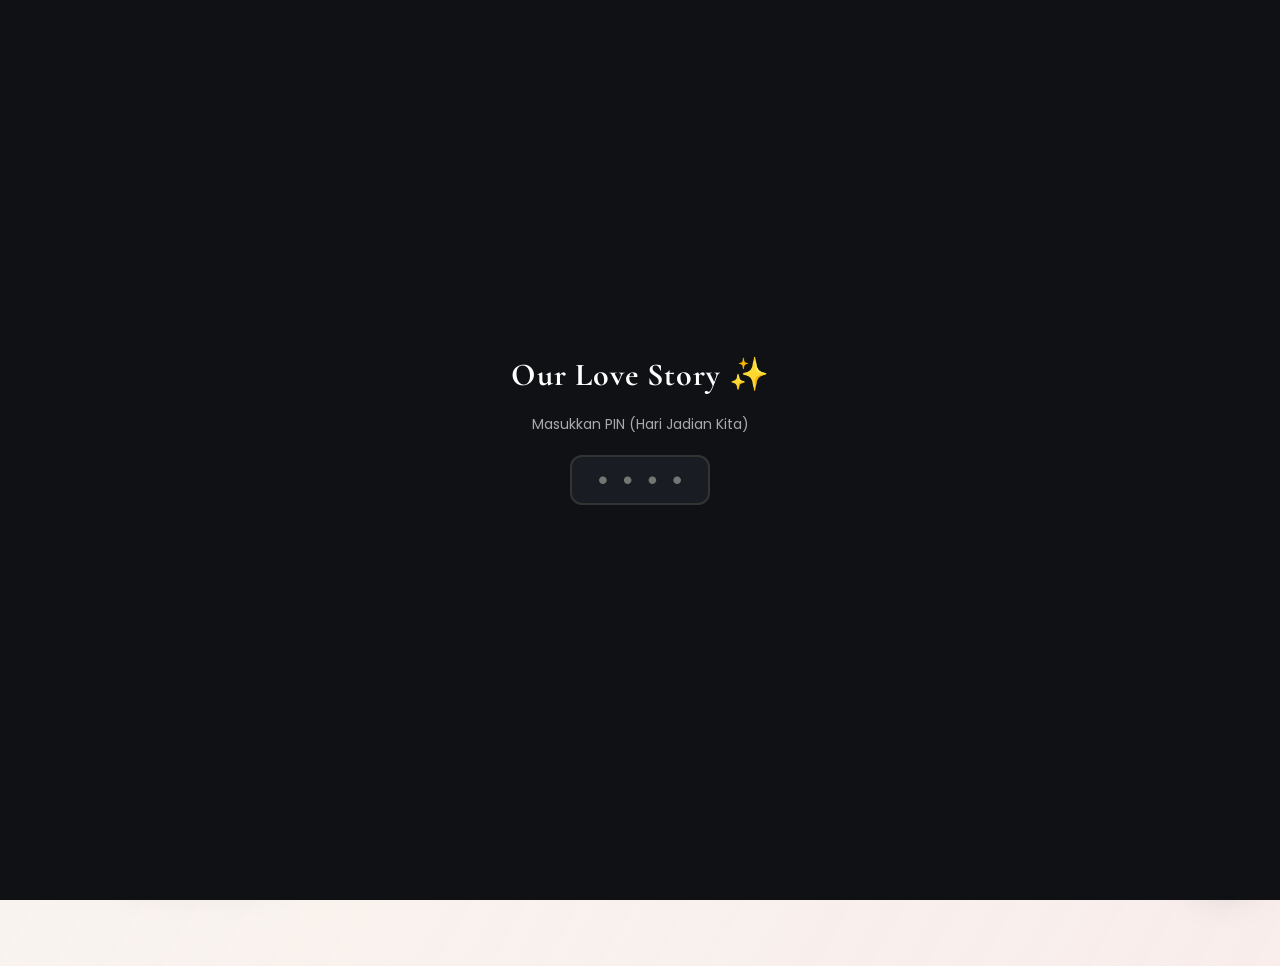
==== index.html @ c7fea876 "Initial commit - Our Love Story" ====
<!doctype html>
<html lang="en">
  <head>
    <meta charset="UTF-8" />
    <meta name="viewport" content="width=device-width, initial-scale=1.0" />
    <title>Happy 2nd Anniversary, My Love</title>
    <link rel="preconnect" href="https://fonts.googleapis.com" />
    <link rel="preconnect" href="https://fonts.gstatic.com" crossorigin />
    <link
      href="https://fonts.googleapis.com/css2?family=Cormorant+Garamond:wght@400;500;600;700&family=Dancing+Script:wght@500;600;700&family=Poppins:wght@300;400;500;600;700&display=swap"
      rel="stylesheet"
    />
    <link rel="stylesheet" href="style.css" />
  </head>
  <body style="--hero-image: url(&quot;assets/foto-utama.jpg&quot;)">
    <div class="cursor-glow"></div>
    <div class="floating-bg"></div>

    <nav class="navbar glass">
      <a href="index.html" class="logo">Our Love Story</a>
      <div class="nav-links">
        <a href="memories.html">Memories</a>
        <a href="reasons.html">Reasons</a>
        <a href="letter.html">Letter</a>
        <a href="cake.html">Cake</a>
        <a href="final.html">Final</a>
      </div>
    </nav>

    <button class="music-btn" id="musicBtn">♪</button>

    <main class="hero page-section">
      <div class="hero-overlay"></div>
      <section class="hero-content reveal">
        <p class="script-text">
          two years of love, laughter, and endless memories
        </p>
        <h1>Happy 2nd Anniversary<br /><span>My Dearest Love</span></h1>
        <p class="hero-desc">
          730 beautiful days of growing, laughing, and loving together. Two
          years down, and forever to go with you.
        </p>
        <div class="hero-actions">
          <a class="btn primary" href="cake.html">Cut the Cake</a>
          <a class="btn ghost" href="letter.html">Read My Letter</a>
        </div>
      </section>

      <aside class="countdown-card glass reveal delay-1">
        <p class="script-text">Celebrating 2 Years Together</p>
        <div class="countdown" id="countdown">
          <div><strong id="days">00</strong><span>Days</span></div>
          <div><strong id="hours">00</strong><span>Hours</span></div>
          <div><strong id="mins">00</strong><span>Mins</span></div>
          <div><strong id="secs">00</strong><span>Secs</span></div>
        </div>
      </aside>
    </main>

    <script src="script.js"></script>
  </body>
</html>
---- style.css ----
:root {
  --warm-white: #f9f5f0;
  --blush: #f8edeb;
  --rose: #e8cfc1;
  --champagne: #d8b4a0;
  --cocoa: #3e3232;
  --serif: "Cormorant Garamond", serif;
  --script: "Dancing Script", cursive;
  --body: "Poppins", sans-serif;
}

* {
  box-sizing: border-box;
  margin: 0;
  padding: 0;
}

html {
  scroll-behavior: smooth;
}

body {
  min-height: 100vh;
  overflow-x: hidden;
  color: var(--cocoa);
  font-family: var(--body);
  background: radial-gradient(circle at top left, #fff 0%, var(--warm-white) 35%, var(--blush) 100%);
}

a {
  color: inherit;
  text-decoration: none;
}

button {
  font: inherit;
}

.glass {
  background: rgba(255, 255, 255, 0.35);
  border: 1px solid rgba(255, 255, 255, 0.55);
  backdrop-filter: blur(22px);
  box-shadow: 0 24px 70px rgba(62, 50, 50, 0.12);
}

.navbar {
  position: fixed;
  top: 22px;
  left: 50%;
  z-index: 50;
  width: min(1120px, 92%);
  display: flex;
  align-items: center;
  justify-content: space-between;
  padding: 14px 24px;
  border-radius: 999px;
  transform: translateX(-50%);
}

.logo {
  font-family: var(--script);
  font-size: 30px;
  font-weight: 700;
}

.nav-links {
  display: flex;
  gap: 18px;
  font-size: 13px;
  font-weight: 500;
}

.nav-links a {
  opacity: 0.78;
  transition: 0.3s;
}

.nav-links a:hover {
  color: #9f6a59;
  opacity: 1;
}

.cursor-glow {
  position: fixed;
  z-index: 0;
  width: 280px;
  height: 280px;
  border-radius: 50%;
  pointer-events: none;
  background: radial-gradient(circle, rgba(216, 180, 160, 0.28), transparent 65%);
  transform: translate(-50%, -50%);
}

.floating-bg::before,
.floating-bg::after {
  content: "✦ ♥ ✧";
  position: fixed;
  z-index: 0;
  color: rgba(216, 180, 160, 0.35);
  font-size: 34px;
  animation: float 8s infinite ease-in-out;
}

.floating-bg::before {
  top: 18%;
  left: 7%;
}

.floating-bg::after {
  right: 8%;
  bottom: 18%;
  animation-delay: 2s;
}

.hero,
.page-section {
  min-height: 100vh;
}

.hero {
  position: relative;
  display: grid;
  grid-template-columns: 1.2fr 0.8fr;
  align-items: center;
  padding: 120px 9% 70px;
  background: linear-gradient(120deg, rgba(249, 245, 240, 0.78), rgba(248, 237, 235, 0.65)), var(--hero-image) center/cover;
}

.hero-overlay {
  position: absolute;
  inset: 0;
  background: radial-gradient(circle at 70% 40%, rgba(255, 255, 255, 0.55), transparent 35%);
}

.hero-content,
.countdown-card {
  position: relative;
  z-index: 2;
}

.script-text {
  margin-bottom: 8px;
  color: #a36f5c;
  font-family: var(--script);
  font-size: 30px;
}

.hero h1,
.sub-hero h1,
.final-page h1,
.cake-page h1 {
  font-family: var(--serif);
  font-size: clamp(62px, 9vw, 128px);
  font-weight: 600;
  line-height: 0.86;
  letter-spacing: -3px;
}

.hero h1 span {
  color: #8f5f51;
  font-style: italic;
}

.hero-desc {
  max-width: 560px;
  margin: 28px 0;
  font-size: 18px;
  line-height: 1.8;
}

.btn {
  display: inline-flex;
  align-items: center;
  justify-content: center;
  margin-right: 12px;
  padding: 14px 28px;
  border-radius: 999px;
  font-weight: 600;
  transition: 0.3s;
}

.primary {
  color: #fff;
  background: var(--cocoa);
  box-shadow: 0 20px 50px rgba(62, 50, 50, 0.22);
}

.ghost {
  background: rgba(255, 255, 255, 0.42);
  border: 1px solid rgba(62, 50, 50, 0.1);
}

.btn:hover,
.cut-cake-btn:hover {
  transform: translateY(-4px);
}

.countdown-card {
  max-width: 420px;
  padding: 28px;
  border-radius: 32px;
}

.countdown {
  display: grid;
  grid-template-columns: repeat(4, 1fr);
  gap: 12px;
}

.countdown div {
  padding: 18px 10px;
  text-align: center;
  background: rgba(255, 255, 255, 0.42);
  border-radius: 22px;
}

.countdown strong {
  font-family: var(--serif);
  font-size: 36px;
}

.countdown span {
  display: block;
  font-size: 12px;
}

.music-btn {
  position: fixed;
  right: 28px;
  bottom: 28px;
  z-index: 60;
  width: 56px;
  height: 56px;
  color: #fff;
  font-size: 24px;
  background: var(--cocoa);
  border: 0;
  border-radius: 50%;
  box-shadow: 0 18px 42px rgba(62, 50, 50, 0.25);
  cursor: pointer;
}

.sub-hero {
  padding: 150px 8% 55px;
  text-align: center;
}

.sub-hero p {
  max-width: 680px;
  margin: 10px auto 24px;
}

.masonry {
  columns: 3 260px;
  column-gap: 24px;
  padding: 30px 8%;
}

.polaroid {
  break-inside: avoid;
  margin-bottom: 24px;
  padding: 14px 14px 22px;
  background: #fff;
  border-radius: 24px;
  box-shadow: 0 20px 55px rgba(62, 50, 50, 0.14);
  transform: rotate(-1deg);
  transition: 0.35s;
}

.polaroid:nth-child(even) {
  transform: rotate(1.5deg);
}

.polaroid:hover {
  transform: translateY(-8px) rotate(0);
}

.photo {
  height: 260px;
  border-radius: 18px;
  background: linear-gradient(135deg, var(--rose), var(--champagne)) center/cover;
}
.photo video {
  width: 100%;
  height: 100%;
  border-radius: 18px;
  object-fit: cover;
  display: block;
}

.tall .photo {
  height: 390px;
}

.wide .photo {
  height: 230px;
}

.polaroid p {
  margin-top: 12px;
  font-family: var(--script);
  font-size: 25px;
}

.reason-grid {
  display: grid;
  grid-template-columns: repeat(auto-fit, minmax(210px, 1fr));
  gap: 20px;
  padding: 20px 8% 90px;
}

.reason-card {
  height: 190px;
  perspective: 900px;
  cursor: pointer;
}

.reason-inner {
  position: relative;
  width: 100%;
  height: 100%;
  transition: 0.7s;
  transform-style: preserve-3d;
}

.reason-card:hover .reason-inner,
.reason-card:focus-within .reason-inner {
  transform: rotateY(180deg);
}

.reason-front,
.reason-back {
  position: absolute;
  inset: 0;
  display: grid;
  place-items: center;
  padding: 24px;
  text-align: center;
  border-radius: 28px;
  backface-visibility: hidden;
  box-shadow: 0 18px 45px rgba(62, 50, 50, 0.11);
}

.reason-front {
  background: rgba(255, 255, 255, 0.5);
}

.reason-front h3 {
  font-family: var(--serif);
  font-size: 42px;
}

.reason-back {
  color: #fff;
  background-position: center;
  background-size: cover;
  transform: rotateY(180deg);
  place-items: end center;
  padding: 24px 20px 22px;
}

.reason-back p {
  width: 100%;
  margin: 0;
  font-family: var(--script);
  font-size: 25px;
  line-height: 1.25;
  text-shadow: 0 8px 24px rgba(0, 0, 0, 0.55);
}

.random-reason {
  max-width: 560px;
  margin: 22px auto 0;
  padding: 20px;
  border-radius: 28px;
}

.letter-page {
  min-height: 100vh;
  display: grid;
  grid-template-columns: 0.8fr 1.2fr;
  gap: 50px;
  align-items: center;
  padding: 150px 9% 70px;
}

.envelope {
  position: relative;
  height: 260px;
  cursor: pointer;
}

.env-body {
  position: absolute;
  bottom: 0;
  display: grid;
  place-items: center;
  width: 100%;
  height: 180px;
  border-radius: 18px;
  background: linear-gradient(135deg, var(--rose), #fff);
  box-shadow: 0 30px 70px rgba(62, 50, 50, 0.14);
}

.flap {
  position: absolute;
  top: 0;
  left: 8%;
  width: 84%;
  height: 160px;
  background: var(--champagne);
  clip-path: polygon(50% 100%, 0 0, 100% 0);
  transform-origin: top;
  transition: 0.7s;
}

.envelope.open .flap {
  transform: rotateX(180deg);
}

.letter-paper {
  min-height: 500px;
  padding: 46px;
  background: #fffaf5;
  border-radius: 34px;
  box-shadow: 0 30px 80px rgba(62, 50, 50, 0.16);
}

.letter-paper h1 {
  font-family: var(--serif);
  font-size: 58px;
}

.letter-paper p:last-child {
  font-size: 17px;
  line-height: 2;
}

.night {
  color: #fff;
  background: radial-gradient(circle at top, #453636 0%, #191317 70%);
}

.cake-page,
.final-page {
  min-height: 100vh;
  display: grid;
  place-items: center;
  padding: 150px 8% 70px;
  text-align: center;
}

.final-page {
  background: linear-gradient(rgba(25, 19, 23, 0.45), rgba(25, 19, 23, 0.86)), var(--final-image) center/cover;
}

.cake-page h1,
.final-page h1 {
  max-width: 900px;
}


.cake-section {
  position: relative;
  display: flex;
  flex-direction: column;
  align-items: center;
  justify-content: center;
  min-height: 62vh;
  overflow: visible;
}

.cake-glow {
  position: absolute;
  width: 460px;
  height: 460px;
  border-radius: 50%;
  background: radial-gradient(circle, rgba(255, 214, 186, 0.34), transparent 68%);
  filter: blur(2px);
}

.cake-stage-text {
  position: relative;
  z-index: 8;
  margin: 18px auto 28px;
  max-width: 620px;
  padding: 14px 22px;
  border: 1px solid rgba(255, 255, 255, 0.32);
  border-radius: 999px;
  background: rgba(255, 255, 255, 0.13);
  color: rgba(255, 255, 255, 0.88);
  backdrop-filter: blur(14px);
  font-size: 14px;
}

.cake {
  position: relative;
  width: 390px;
  height: 330px;
  margin-bottom: 38px;
  overflow: visible;
}

.plate {
  position: absolute;
  left: 50%;
  bottom: -18px;
  width: 390px;
  height: 34px;
  border-radius: 50%;
  background: rgba(255, 255, 255, 0.34);
  transform: translateX(-50%);
  box-shadow: 0 26px 45px rgba(0, 0, 0, 0.24);
}

.candles {
  position: absolute;
  top: 2px;
  left: 50%;
  z-index: 7;
  display: flex;
  gap: 28px;
  transform: translateX(-50%);
  transition: 0.85s ease;
}

.candle {
  position: relative;
  display: block;
  width: 13px;
  height: 58px;
  margin-top: 24px;
  border-radius: 8px;
  background: repeating-linear-gradient(45deg, #fff 0 7px, #f7a7b5 7px 14px);
  box-shadow: inset 0 -8px 12px rgba(0, 0, 0, 0.08);
}

.flame {
  position: absolute;
  top: -28px;
  left: 50%;
  width: 16px;
  height: 30px;
  border-radius: 50% 50% 45% 45%;
  background: radial-gradient(circle at 50% 65%, #fff7a8 0 24%, #ffd166 25% 56%, #ff7b00 57% 100%);
  transform: translateX(-50%);
  box-shadow: 0 0 18px #ffb347, 0 0 36px rgba(255, 179, 71, 0.72);
  animation: flicker 0.8s infinite alternate;
  transform-origin: bottom center;
  transition: 0.45s ease;
}

.smoke {
  position: absolute;
  top: -30px;
  left: 50%;
  width: 10px;
  height: 10px;
  border-radius: 50%;
  background: rgba(255, 255, 255, 0.72);
  opacity: 0;
  filter: blur(3px);
  transform: translateX(-50%) scale(0.3);
}

.cake.blow .flame {
  opacity: 0;
  transform: translateX(-50%) translateY(12px) scale(0.1) rotate(18deg);
  box-shadow: none;
}

.cake.blow .smoke {
  animation: smokeUp 1.45s ease-out forwards;
}

.cake.blow .candle:nth-child(2) .smoke {
  animation-delay: 0.15s;
}

.cake.blow .candle:nth-child(3) .smoke {
  animation-delay: 0.3s;
}

.cake-top,
.cake-middle,
.cake-bottom,
.cake-slice {
  position: absolute;
  left: 50%;
  border-radius: 22px;
  transform: translateX(-50%);
  transition: 0.9s cubic-bezier(0.22, 0.82, 0.22, 1);
}

.cake-top,
.cake-middle,
.cake-bottom {
  z-index: 3;
  box-shadow: 0 24px 42px rgba(0, 0, 0, 0.22);
  overflow: hidden;
}

.cake-top::after,
.cake-middle::after,
.cake-bottom::after {
  content: "";
  position: absolute;
  inset: 11px 18px auto;
  height: 12px;
  border-radius: 999px;
  background: rgba(255, 255, 255, 0.38);
}

.cake-bottom {
  bottom: 24px;
  width: 330px;
  height: 92px;
  background: linear-gradient(135deg, #e8cfc1, #c8937a);
}

.cake-middle {
  bottom: 104px;
  width: 270px;
  height: 84px;
  background: linear-gradient(135deg, #f8edeb, #e7b7aa);
}

.cake-top {
  bottom: 176px;
  width: 210px;
  height: 74px;
  background: linear-gradient(135deg, #fff5f2, #f1c8bb);
}

.cut-line {
  position: absolute;
  left: 57%;
  bottom: 24px;
  z-index: 6;
  width: 3px;
  height: 228px;
  border-radius: 999px;
  background: rgba(255, 255, 255, 0.85);
  opacity: 0;
  transform: rotate(10deg) scaleY(0);
  transform-origin: top;
  box-shadow: 0 0 18px rgba(255, 255, 255, 0.65);
}

.cake.knife-in .cut-line {
  opacity: 1;
  animation: cutTrace 0.75s ease-in-out forwards;
}

.cake-slice {
  z-index: 5;
  right: 20px;
  left: auto;
  bottom: 24px;
  width: 126px;
  height: 225px;
  border-radius: 18px 22px 20px 18px;
  background: linear-gradient(135deg, #fff5f2 0 30%, #f8edeb 30% 63%, #e8cfc1 63% 100%);
  clip-path: polygon(13% 0, 100% 13%, 78% 100%, 0 100%);
  opacity: 0;
  transform: translateX(-12px) rotate(0deg) scale(0.97);
  box-shadow: 0 28px 48px rgba(0, 0, 0, 0.25);
}

.cake-slice::before {
  content: "";
  position: absolute;
  inset: 0;
  background: radial-gradient(circle at 62% 38%, rgba(195, 92, 92, 0.65) 0 4px, transparent 5px),
    radial-gradient(circle at 48% 72%, rgba(195, 92, 92, 0.55) 0 4px, transparent 5px);
}

.knife {
  position: absolute;
  top: 0;
  right: -170px;
  z-index: 9;
  width: 218px;
  height: 44px;
  opacity: 0;
  transform: translate(80px, -20px) rotate(-34deg);
  transform-origin: right center;
  transition: 1s cubic-bezier(0.22, 0.82, 0.22, 1);
}

.knife-blade {
  position: absolute;
  left: 0;
  top: 12px;
  width: 158px;
  height: 18px;
  border-radius: 999px 4px 4px 999px;
  background: linear-gradient(90deg, #ffffff, #d7d7d7 55%, #9e9e9e);
  box-shadow: 0 14px 28px rgba(0, 0, 0, 0.25);
}

.knife-blade::before {
  content: "";
  position: absolute;
  left: 4px;
  top: 3px;
  width: 120px;
  height: 4px;
  border-radius: 999px;
  background: rgba(255, 255, 255, 0.8);
}

.knife-handle {
  position: absolute;
  right: 0;
  top: 5px;
  width: 68px;
  height: 32px;
  border-radius: 999px;
  background: linear-gradient(135deg, #714948, #3e292d);
  box-shadow: inset 8px 0 10px rgba(255, 255, 255, 0.08), 0 12px 24px rgba(0, 0, 0, 0.28);
}

.cake.knife-in .knife {
  opacity: 1;
  transform: translate(-205px, 128px) rotate(-21deg);
}

.cake.sliced .knife {
  opacity: 0;
  transform: translate(-245px, 170px) rotate(-12deg);
}

.cake.sliced .cake-top,
.cake.sliced .cake-middle,
.cake.sliced .cake-bottom {
  clip-path: polygon(0 0, 62% 0, 52% 100%, 0 100%);
}

.cake.sliced .cake-slice {
  opacity: 1;
  transform: translate(78px, 34px) rotate(12deg) scale(1);
}

.cake.sliced .candles {
  transform: translateX(-83%) translateY(-4px) rotate(-5deg);
}

.cut-cake-btn {
  position: relative;
  z-index: 8;
  padding: 18px 40px;
  color: #3e3232;
  font-size: 18px;
  font-weight: 600;
  cursor: pointer;
  background: rgba(255, 255, 255, 0.82);
  border: 0;
  border-radius: 50px;
  box-shadow: 0 10px 30px rgba(0, 0, 0, 0.16);
  transition: 0.4s;
}

.cut-cake-btn:hover {
  transform: translateY(-4px) scale(1.03);
}

.cut-cake-btn:disabled {
  cursor: default;
  opacity: 0.92;
  transform: none;
}

@keyframes smokeUp {
  0% { opacity: 0; transform: translateX(-50%) translateY(0) scale(0.35); }
  20% { opacity: 0.8; }
  100% { opacity: 0; transform: translateX(-50%) translateY(-58px) scale(2.3); }
}

@keyframes cutTrace {
  0% { transform: rotate(10deg) scaleY(0); }
  100% { transform: rotate(10deg) scaleY(1); }
}

#confetti {
  position: fixed;
  inset: 0;
  pointer-events: none;
}

.footer {
  padding: 35px;
  color: rgba(62, 50, 50, 0.68);
  text-align: center;
}

.night .footer {
  color: rgba(255, 255, 255, 0.65);
}

.reveal {
  opacity: 0;
  transform: translateY(24px);
  animation: reveal 0.8s forwards;
}

.delay-1 {
  animation-delay: 0.18s;
}

.delay-2 {
  animation-delay: 0.34s;
}

@keyframes reveal {
  to {
    opacity: 1;
    transform: none;
  }
}

@keyframes float {
  50% {
    transform: translateY(-26px) rotate(8deg);
  }
}

@keyframes flicker {
  to {
    transform: scale(1.15) translateY(-2px);
    opacity: 0.84;
  }
}

@media (max-width: 900px) {
  .hero,
  .letter-page {
    grid-template-columns: 1fr;
  }

  .nav-links {
    display: none;
  }

  .hero {
    padding-top: 145px;
  }

  .hero h1,
  .sub-hero h1,
  .final-page h1,
  .cake-page h1 {
    font-size: 64px;
  }

  .countdown {
    grid-template-columns: repeat(2, 1fr);
  }

  .cake {
    transform: scale(0.86);
  }
}


/* =========================================================
   RESPONSIVE FIXES
   Added to make the birthday website work nicely on laptops,
   tablets, mobile phones, and very small screens.
   ========================================================= */

html {
  -webkit-text-size-adjust: 100%;
}

body {
  width: 100%;
}

img,
video,
canvas {
  max-width: 100%;
}

main,
header,
section,
footer,
.navbar {
  position: relative;
}

.hero-content,
.countdown-card,
.sub-hero,
.masonry,
.reason-grid,
.letter-page,
.cake-page,
.final-page,
.footer {
  z-index: 1;
}

.navbar {
  gap: 14px;
}

.nav-links {
  min-width: 0;
}

.nav-links a {
  white-space: nowrap;
}

.hero-actions {
  display: flex;
  flex-wrap: wrap;
  gap: 12px;
}

.hero-actions .btn,
.final-page .btn,
.sub-hero .btn {
  margin-right: 0;
}

.countdown-card {
  width: 100%;
  justify-self: center;
}

.masonry {
  width: 100%;
}

.photo {
  overflow: hidden;
  background-position: center;
  background-size: cover;
}

.reason-card:focus .reason-inner {
  transform: rotateY(180deg);
}

.letter-paper,
.random-reason,
.countdown-card,
.polaroid,
.reason-front,
.reason-back {
  overflow-wrap: anywhere;
}

/* Laptop / small desktop */
@media (max-width: 1100px) {
  .hero {
    grid-template-columns: 1fr 0.9fr;
    gap: 36px;
    padding-inline: 6%;
  }

  .letter-page {
    gap: 34px;
    padding-inline: 6%;
  }

  .cake-page,
  .final-page {
    padding-inline: 6%;
  }
}

/* Tablet */
@media (max-width: 900px) {
  .navbar {
    top: 14px;
    width: min(720px, 94%);
    align-items: center;
  }

  .nav-links {
    display: flex;
    gap: 12px;
    max-width: 70%;
    overflow-x: auto;
    padding: 6px 2px 7px;
    scrollbar-width: none;
  }

  .nav-links::-webkit-scrollbar {
    display: none;
  }

  .nav-links a {
    padding: 8px 12px;
    border-radius: 999px;
    background: rgba(255, 255, 255, 0.38);
  }

  .hero,
  .letter-page {
    grid-template-columns: 1fr;
  }

  .hero {
    gap: 36px;
    min-height: auto;
    padding: 145px 6% 70px;
    background-position: center top;
  }

  .hero h1,
  .sub-hero h1,
  .final-page h1,
  .cake-page h1 {
    font-size: clamp(52px, 12vw, 82px);
    letter-spacing: -2px;
  }

  .countdown {
    grid-template-columns: repeat(4, 1fr);
  }

  .sub-hero {
    padding: 135px 6% 45px;
  }

  .masonry {
    columns: 2 240px;
    padding-inline: 6%;
  }

  .reason-grid {
    grid-template-columns: repeat(auto-fit, minmax(180px, 1fr));
    padding-inline: 6%;
  }

  .letter-page {
    min-height: auto;
    padding: 135px 6% 60px;
  }

  .envelope {
    max-width: 460px;
    width: 100%;
    margin: 0 auto;
  }

  .letter-paper {
    min-height: 360px;
  }

  .cake-page,
  .final-page {
    min-height: auto;
    padding: 135px 6% 60px;
  }

  .cake-section {
    min-height: 560px;
  }

  .cake {
    transform: scale(0.86);
    transform-origin: center top;
  }
}

/* Mobile */
@media (max-width: 640px) {
  .glass {
    backdrop-filter: blur(16px);
  }

  .navbar {
    top: 10px;
    width: 94%;
    flex-direction: column;
    justify-content: center;
    padding: 12px 14px;
    border-radius: 26px;
  }

  .logo {
    font-size: 28px;
    line-height: 1;
  }

  .nav-links {
    width: 100%;
    max-width: 100%;
    justify-content: flex-start;
    font-size: 12px;
  }

  .cursor-glow {
    display: none;
  }

  .floating-bg::before,
  .floating-bg::after {
    font-size: 24px;
    opacity: 0.65;
  }

  .hero {
    min-height: 100svh;
    padding: 150px 5% 46px;
    text-align: center;
  }

  .script-text {
    font-size: 25px;
  }

  .hero h1,
  .sub-hero h1,
  .final-page h1,
  .cake-page h1 {
    font-size: clamp(44px, 15vw, 62px);
    line-height: 0.92;
    letter-spacing: -1.4px;
  }

  .hero-desc {
    margin: 22px auto;
    font-size: 15px;
    line-height: 1.75;
  }

  .hero-actions {
    justify-content: center;
  }

  .btn {
    width: min(100%, 280px);
    padding: 13px 20px;
  }

  .countdown-card {
    padding: 20px;
    border-radius: 26px;
  }

  .countdown {
    grid-template-columns: repeat(2, 1fr);
    gap: 10px;
  }

  .countdown div {
    padding: 14px 8px;
    border-radius: 18px;
  }

  .countdown strong {
    font-size: 31px;
  }

  .music-btn {
    right: 18px;
    bottom: 18px;
    width: 50px;
    height: 50px;
    font-size: 22px;
  }

  .sub-hero {
    padding: 145px 5% 35px;
  }

  .sub-hero p {
    font-size: 14px;
    line-height: 1.7;
  }

  .masonry {
    columns: 1;
    padding: 20px 5% 60px;
  }

  .polaroid {
    margin-bottom: 18px;
    border-radius: 22px;
    transform: none;
  }

  .polaroid:nth-child(even),
  .polaroid:hover {
    transform: none;
  }

  .photo,
  .wide .photo {
    height: 245px;
  }

  .tall .photo {
    height: 340px;
  }

  .reason-grid {
    grid-template-columns: 1fr;
    gap: 16px;
    padding: 16px 5% 65px;
  }

  .reason-card {
    height: 172px;
  }

  .reason-front,
  .reason-back {
    border-radius: 24px;
  }

  .reason-back p,
  .polaroid p {
    font-size: 23px;
  }

  .random-reason {
    margin-top: 16px;
    padding: 16px;
    font-size: 14px;
  }

  .letter-page {
    padding: 145px 5% 45px;
    gap: 26px;
  }

  .envelope {
    height: 220px;
  }

  .env-body {
    height: 150px;
  }

  .flap {
    height: 135px;
  }

  .letter-paper {
    min-height: 330px;
    padding: 28px 22px;
    border-radius: 28px;
  }

  .letter-paper p:last-child {
    font-size: 15px;
    line-height: 1.9;
  }

  .cake-page,
  .final-page {
    padding: 145px 5% 48px;
  }

  .final-page p,
  .cake-page p {
    font-size: 14px;
    line-height: 1.7;
  }

  .cake-section {
    min-height: 500px;
    width: 100%;
  }

  .cake-glow {
    width: 320px;
    height: 320px;
  }

  .cake-stage-text {
    width: min(100%, 330px);
    margin-bottom: 12px;
    padding: 12px 16px;
    white-space: normal;
  }

  .cake {
    margin-bottom: -10px;
    transform: scale(0.72);
    transform-origin: center top;
  }

  .cut-cake-btn {
    width: min(100%, 310px);
    padding: 15px 22px;
    font-size: 16px;
  }

  .footer {
    padding: 25px 18px;
    font-size: 13px;
  }
}

/* Very small phones */
@media (max-width: 380px) {
  .navbar {
    width: 96%;
    padding-inline: 10px;
  }

  .nav-links a {
    padding: 7px 10px;
  }

  .hero,
  .sub-hero,
  .letter-page,
  .cake-page,
  .final-page {
    padding-inline: 4%;
  }

  .hero h1,
  .sub-hero h1,
  .final-page h1,
  .cake-page h1 {
    font-size: clamp(39px, 14vw, 50px);
  }

  .script-text {
    font-size: 23px;
  }

  .photo,
  .wide .photo {
    height: 220px;
  }

  .tall .photo {
    height: 300px;
  }

  .countdown strong {
    font-size: 28px;
  }

  .cake-section {
    min-height: 470px;
  }

  .cake {
    transform: scale(0.64);
    margin-bottom: -48px;
  }
}

@media (prefers-reduced-motion: reduce) {
  *,
  *::before,
  *::after {
    scroll-behavior: auto !important;
    animation-duration: 0.001ms !important;
    animation-iteration-count: 1 !important;
    transition-duration: 0.001ms !important;
  }
}
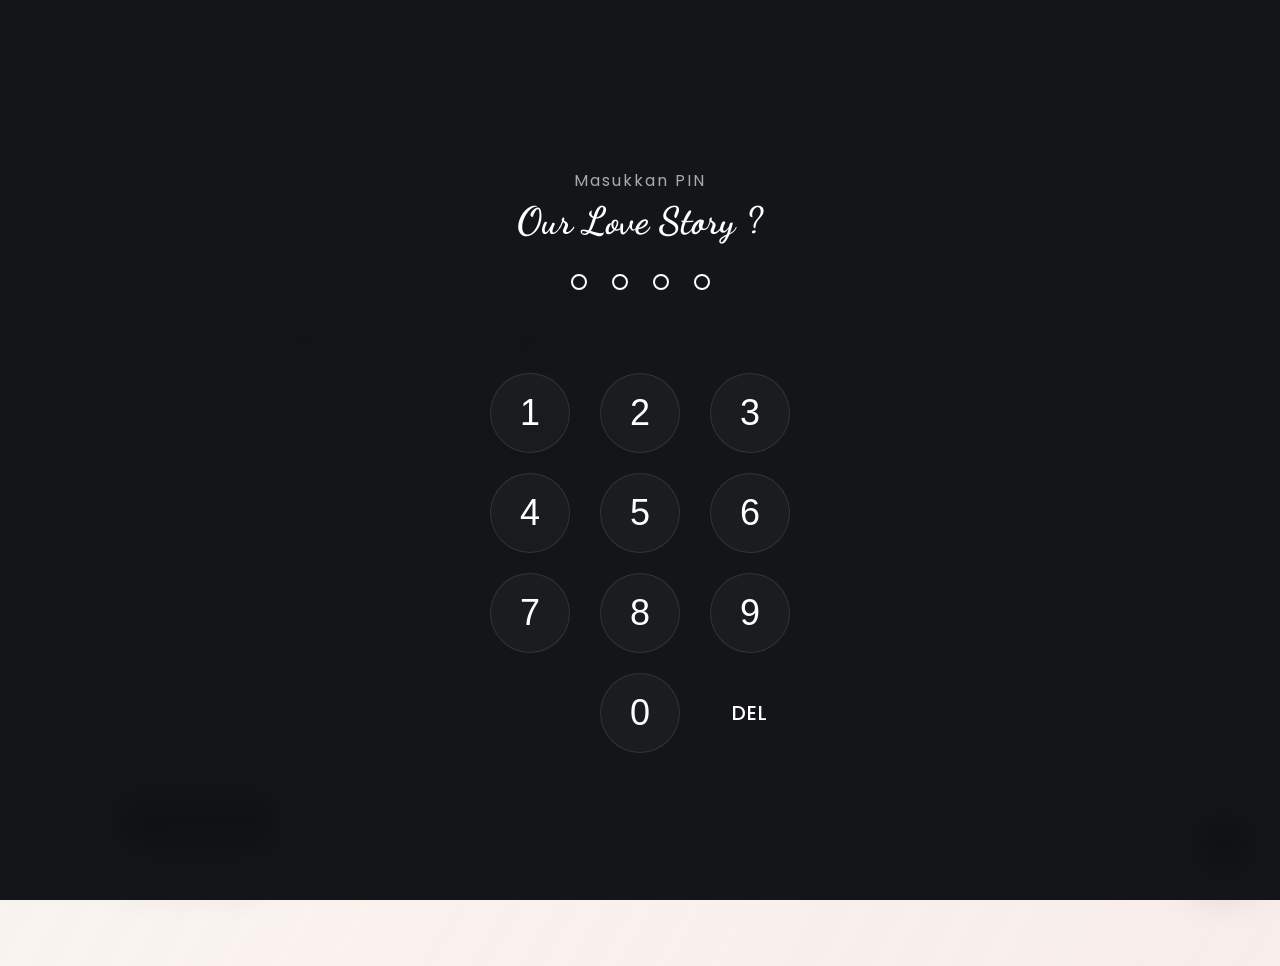
==== commit e497dbde: "Apply cache busting to force script.js reload for countdown update" ====
--- a/index.html
+++ b/index.html
@@ -57,6 +57,6 @@
       </aside>
     </main>
 
-    <script src="script.js"></script>
+    <script src="script.js?v=1788710577986"></script>
   </body>
 </html>
--- a/style.css
+++ b/style.css
@@ -1365,3 +1365,171 @@
     transition-duration: 0.001ms !important;
   }
 }
+
+
+/* --- PREMIUM ENVELOPE UPGRADES --- */
+.envelope {
+  position: relative;
+  perspective: 1000px;
+  transform-style: preserve-3d;
+  transition: transform 0.4s ease;
+}
+.envelope:hover {
+  transform: translateY(-10px);
+}
+.env-body {
+  background: repeating-linear-gradient(45deg, #ffcce6, #ffcce6 10px, #ffffff 10px, #ffffff 20px) !important;
+  box-shadow: 0 15px 40px rgba(255, 105, 180, 0.2), inset 0 0 50px rgba(255, 105, 180, 0.4) !important;
+  border: 2px solid #ffb3d9;
+  flex-direction: column;
+  justify-content: center;
+}
+.flap {
+  background: #ffb3d9 !important;
+  border-bottom: 2px solid #ff99cc;
+  box-shadow: 0 5px 15px rgba(0,0,0,0.1);
+  z-index: 10;
+}
+.wax-seal {
+  position: absolute;
+  top: 140px; /* Aligned with flap edge */
+  left: 50%;
+  transform: translateX(-50%);
+  width: 50px;
+  height: 50px;
+  background: radial-gradient(circle at 30% 30%, #e74c3c, #c0392b);
+  border-radius: 50%;
+  display: flex;
+  justify-content: center;
+  align-items: center;
+  font-size: 20px;
+  box-shadow: 0 5px 15px rgba(192, 57, 43, 0.5), inset 0 0 10px rgba(0,0,0,0.3);
+  z-index: 20;
+  transition: 0.7s ease;
+}
+.envelope.open .wax-seal {
+  transform: translateX(-50%) translateY(-140px) scale(0);
+  opacity: 0;
+}
+.stamp {
+  position: absolute;
+  top: 15px;
+  right: 20px;
+  width: 40px;
+  height: 50px;
+  background: url('https://upload.wikimedia.org/wikipedia/commons/thumb/c/c2/Heart_symbol_red.svg/1024px-Heart_symbol_red.svg.png') center/50% no-repeat, white;
+  border: 2px dashed #ffb3b3;
+  padding: 5px;
+}
+.letter-paper {
+  background: #fffaf5 url('https://www.transparenttextures.com/patterns/cream-paper.png') !important;
+  border: 1px solid #e6d3c1;
+  box-shadow: 5px 10px 40px rgba(0,0,0,0.08) !important;
+  position: relative;
+}
+.letter-paper::before {
+  content: "??";
+  position: absolute;
+  bottom: 20px;
+  right: 25px;
+  font-size: 40px;
+  opacity: 0.15;
+  transform: rotate(-15deg);
+}
+
+/* --- PHOTOSTRIP VINTAGE --- */
+.final-page {
+  display: flex !important;
+  flex-direction: row !important;
+  justify-content: center;
+  align-items: center;
+  gap: 80px;
+  flex-wrap: wrap;
+}
+.final-content {
+  display: flex;
+  flex-direction: column;
+  align-items: center;
+  text-align: center;
+  max-width: 600px;
+}
+.photostrip-container {
+  perspective: 1000px;
+  margin-top: 20px;
+}
+.photostrip {
+  background: #fdfbf7;
+  padding: 15px 15px 20px 15px;
+  border-radius: 4px;
+  box-shadow: 2px 10px 25px rgba(0,0,0,0.3);
+  display: flex;
+  flex-direction: column;
+  gap: 12px;
+  transform: rotate(3deg) scale(0.95);
+  transition: transform 0.4s cubic-bezier(0.175, 0.885, 0.32, 1.275);
+  position: relative;
+  width: 200px;
+}
+.photostrip:hover {
+  transform: rotate(0deg) scale(1.02);
+  box-shadow: 5px 15px 35px rgba(0,0,0,0.4);
+}
+.tape {
+  position: absolute;
+  top: -15px;
+  left: 50%;
+  transform: translateX(-50%) rotate(-2deg);
+  width: 80px;
+  height: 25px;
+  background: rgba(255, 255, 255, 0.4);
+  backdrop-filter: blur(2px);
+  border: 1px solid rgba(255,255,255,0.1);
+  box-shadow: 0 1px 3px rgba(0,0,0,0.1);
+  z-index: 10;
+}
+.photo-slot {
+  width: 100%;
+  height: 180px;
+  background: #ddd;
+  border-radius: 2px;
+  overflow: hidden;
+}
+.photo-slot img {
+  width: 100%;
+  height: 100%;
+  object-fit: cover;
+  filter: sepia(0.2) contrast(1.1); /* Vintage vibe */
+}
+.photostrip-text {
+  font-family: 'Dancing Script', cursive;
+  color: #333;
+  font-size: 24px;
+  text-align: center;
+  margin-top: 10px;
+}
+.sticker {
+  position: absolute;
+  font-size: 28px;
+  z-index: 5;
+  filter: drop-shadow(1px 2px 3px rgba(0,0,0,0.2));
+}
+.heart-sticker {
+  bottom: 15px;
+  right: -10px;
+  transform: rotate(15deg);
+}
+.star-sticker {
+  top: 40%;
+  left: -15px;
+  transform: rotate(-10deg);
+}
+
+@media (max-width: 900px) {
+  .final-page {
+    flex-direction: column !important;
+    gap: 40px;
+  }
+  .photostrip {
+    transform: rotate(2deg) scale(0.9);
+  }
+}
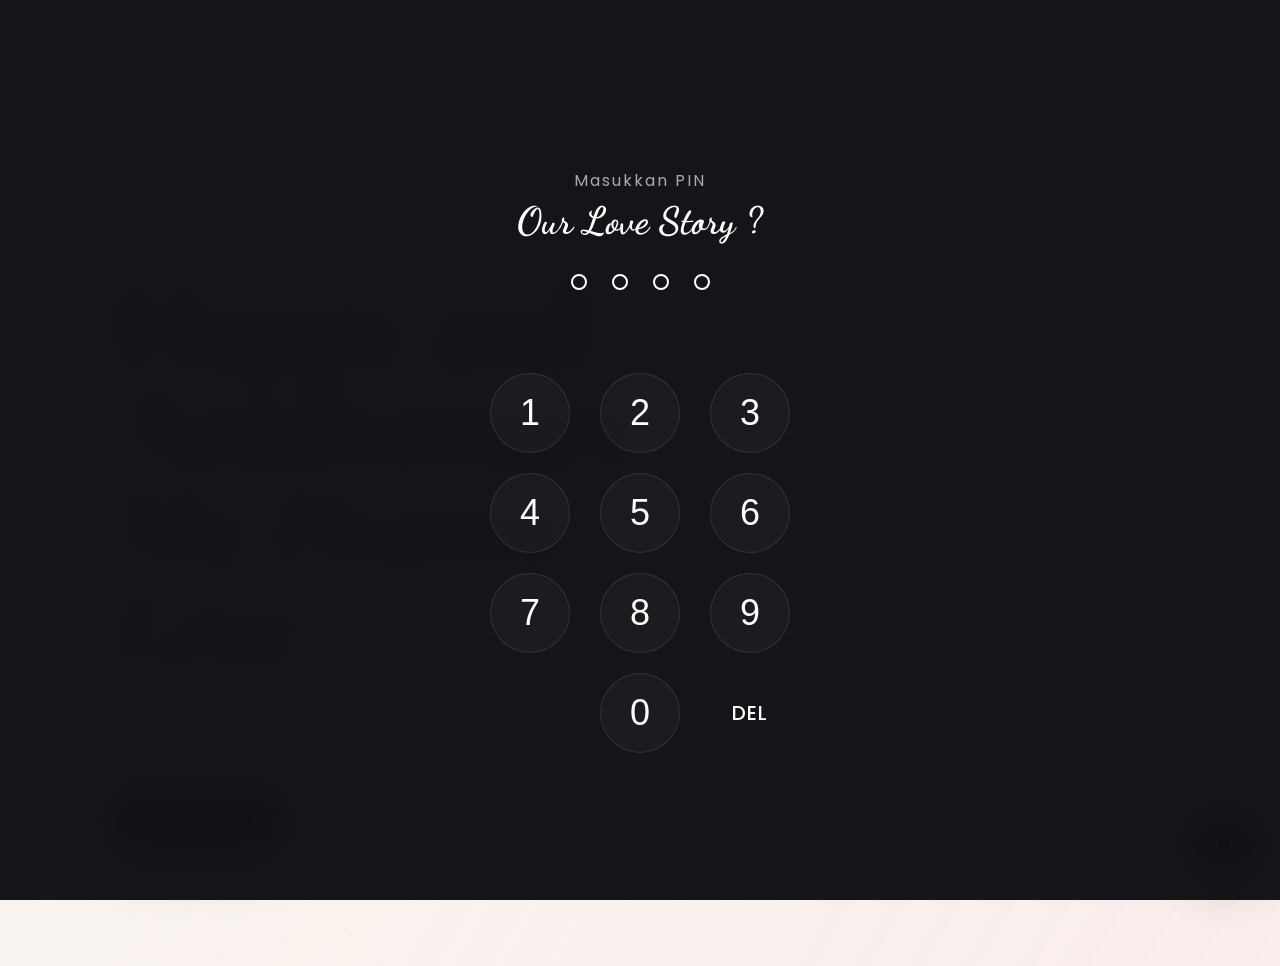
==== commit 6a569af0: "Bump cache version for countdown surprise" ====
--- a/index.html
+++ b/index.html
@@ -57,6 +57,6 @@
       </aside>
     </main>
 
-    <script src="script.js?v=1788710577986"></script>
+    <script src="script.js?v=1788711289311"></script>
   </body>
 </html>
